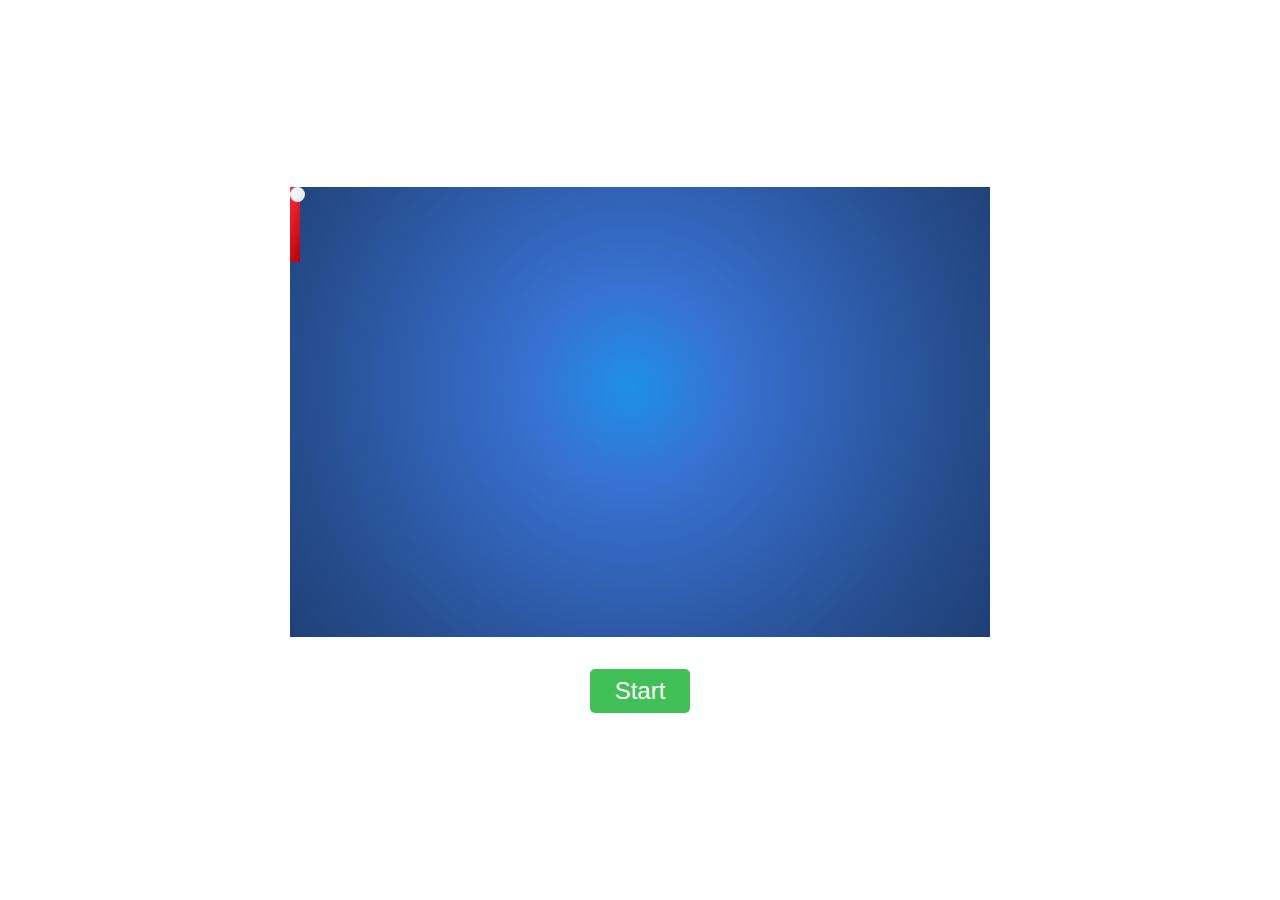
==== ping_pong/index.html @ d69f419a "add structure and style of ping-pong" ====
<!DOCTYPE html>
<html lang="en">
    <head>
        <meta charset="UTF-8" />
        <meta name="viewport" content="width=device-width, initial-scale=1.0" />
        <title>Ping Pong</title>
        <link rel="stylesheet" href="style.css" />
    </head>
    <body>
        <div class="game-arena">
            <div class="ping-pong"></div>
            <div class="ball"></div>
        </div>
        <button class="start-game">Start</button>
    </body>
</html>
---- ping_pong/style.css ----
* {
    box-sizing: border-box;
}
body {
    margin: 0;
    height: 100vh;
    display: flex;
    flex-direction: column;
    justify-content: center;
    align-items: center;
    gap: 32px;
}

.game-arena {
    width: 700px;
    height: 450px;
    margin-inline: auto;
    background: radial-gradient(
        circle at 48.7% 44.3%,
        rgb(30, 144, 231) 0%,
        rgb(56, 113, 209) 22.9%,
        rgb(38, 76, 140) 76.7%,
        rgb(31, 63, 116) 100.2%
    );
    position: relative;
}
.ping-pong {
    width: 10px;
    height: 75px;
    background: linear-gradient(
        108.4deg,
        rgb(253, 44, 56) 3.3%,
        rgb(176, 2, 12) 98.4%
    );
    position: absolute;
}
.ball {
    width: 15px;
    height: 15px;
    border-radius: 50%;
    background: radial-gradient(
        circle at 18.7% 37.8%,
        rgb(250, 250, 250) 0%,
        rgb(225, 234, 238) 90%
    );
    position: absolute;
}
.start-game {
    background-color: #40c057;
    padding: 8px 16px;
    font-size: 24px;
    width: 100px;
    color: #fff;
    border: none;
    border-radius: 5px;
    cursor: pointer;
    transition: background-color 0.4s;
}
.start-game:hover {
    background-color: #37b24d;
}
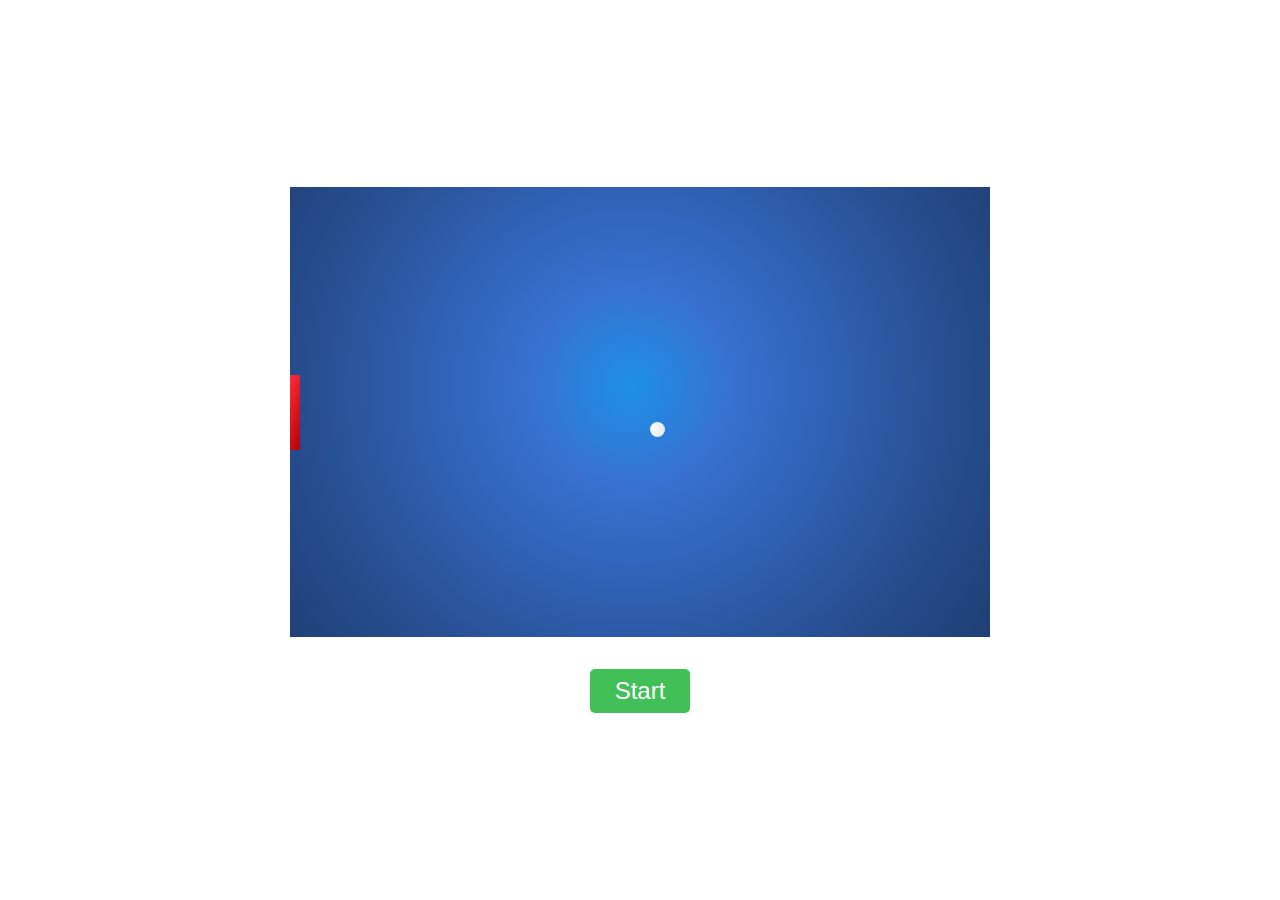
==== commit a327a6cb: "add ball movement" ====
--- a/ping_pong/index.html
+++ b/ping_pong/index.html
@@ -5,6 +5,7 @@
         <meta name="viewport" content="width=device-width, initial-scale=1.0" />
         <title>Ping Pong</title>
         <link rel="stylesheet" href="style.css" />
+        <script src="./script.js"></script>
     </head>
     <body>
         <div class="game-arena">
--- a/ping_pong/style.css
+++ b/ping_pong/style.css
@@ -33,6 +33,7 @@
         rgb(176, 2, 12) 98.4%
     );
     position: absolute;
+    /* top: 187.5px; */
 }
 .ball {
     width: 15px;
@@ -44,6 +45,8 @@
         rgb(225, 234, 238) 90%
     );
     position: absolute;
+    /* top: 225px;
+    left: 350px; */
 }
 .start-game {
     background-color: #40c057;
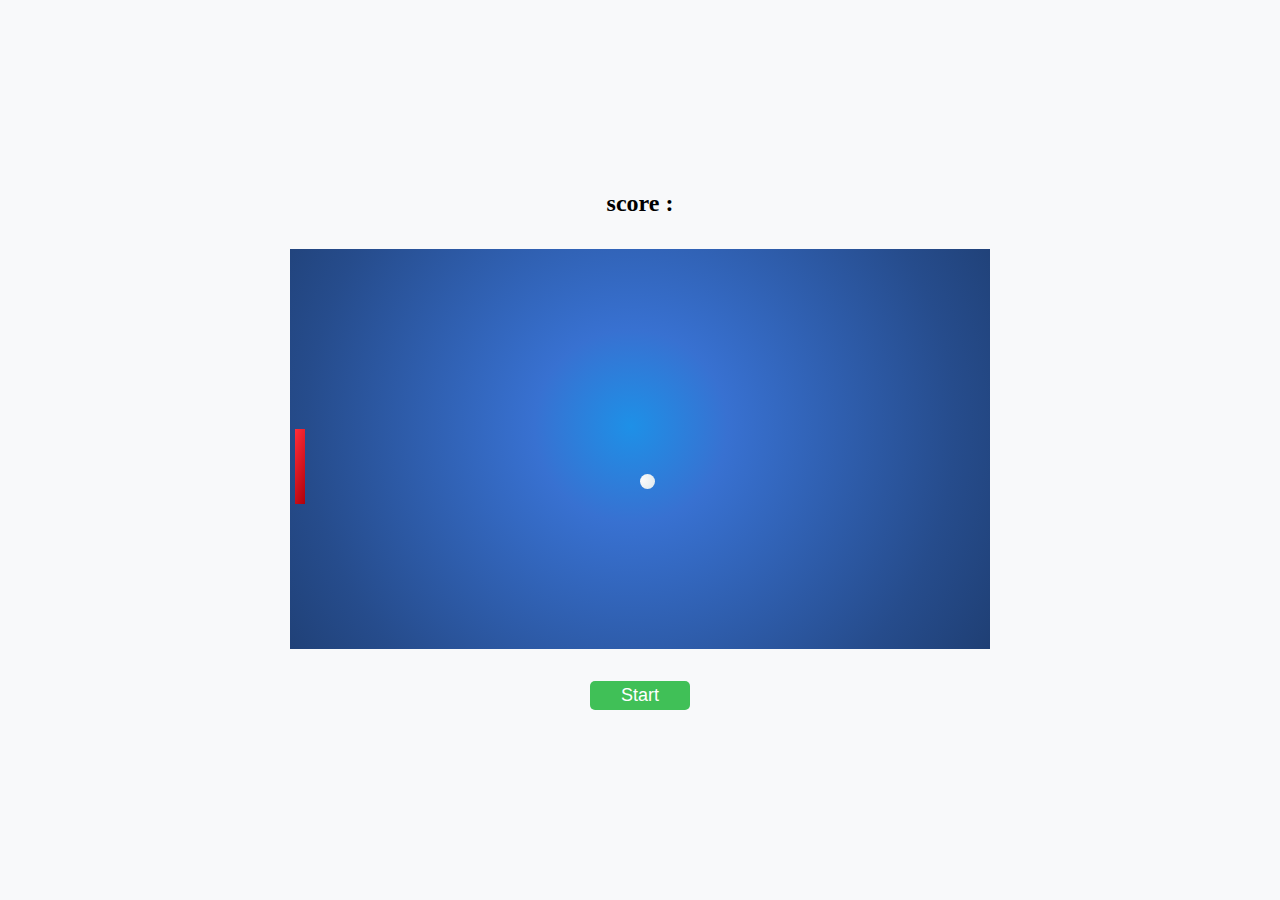
==== commit 896f7a60: "add score and restart feat" ====
--- a/ping_pong/index.html
+++ b/ping_pong/index.html
@@ -8,6 +8,7 @@
         <script src="./script.js"></script>
     </head>
     <body>
+        <h2 class="score">score :</h2>
         <div class="game-arena">
             <div class="ping-pong"></div>
             <div class="ball"></div>
--- a/ping_pong/style.css
+++ b/ping_pong/style.css
@@ -9,11 +9,15 @@
     justify-content: center;
     align-items: center;
     gap: 32px;
+    background-color: #f8f9fa;
+}
+h2 {
+    margin: 0;
 }
 
 .game-arena {
     width: 700px;
-    height: 450px;
+    height: 400px;
     margin-inline: auto;
     background: radial-gradient(
         circle at 48.7% 44.3%,
@@ -27,6 +31,7 @@
 .ping-pong {
     width: 10px;
     height: 75px;
+    margin-left: 5px;
     background: linear-gradient(
         108.4deg,
         rgb(253, 44, 56) 3.3%,
@@ -50,8 +55,8 @@
 }
 .start-game {
     background-color: #40c057;
-    padding: 8px 16px;
-    font-size: 24px;
+    padding: 4px 8px;
+    font-size: 18px;
     width: 100px;
     color: #fff;
     border: none;
